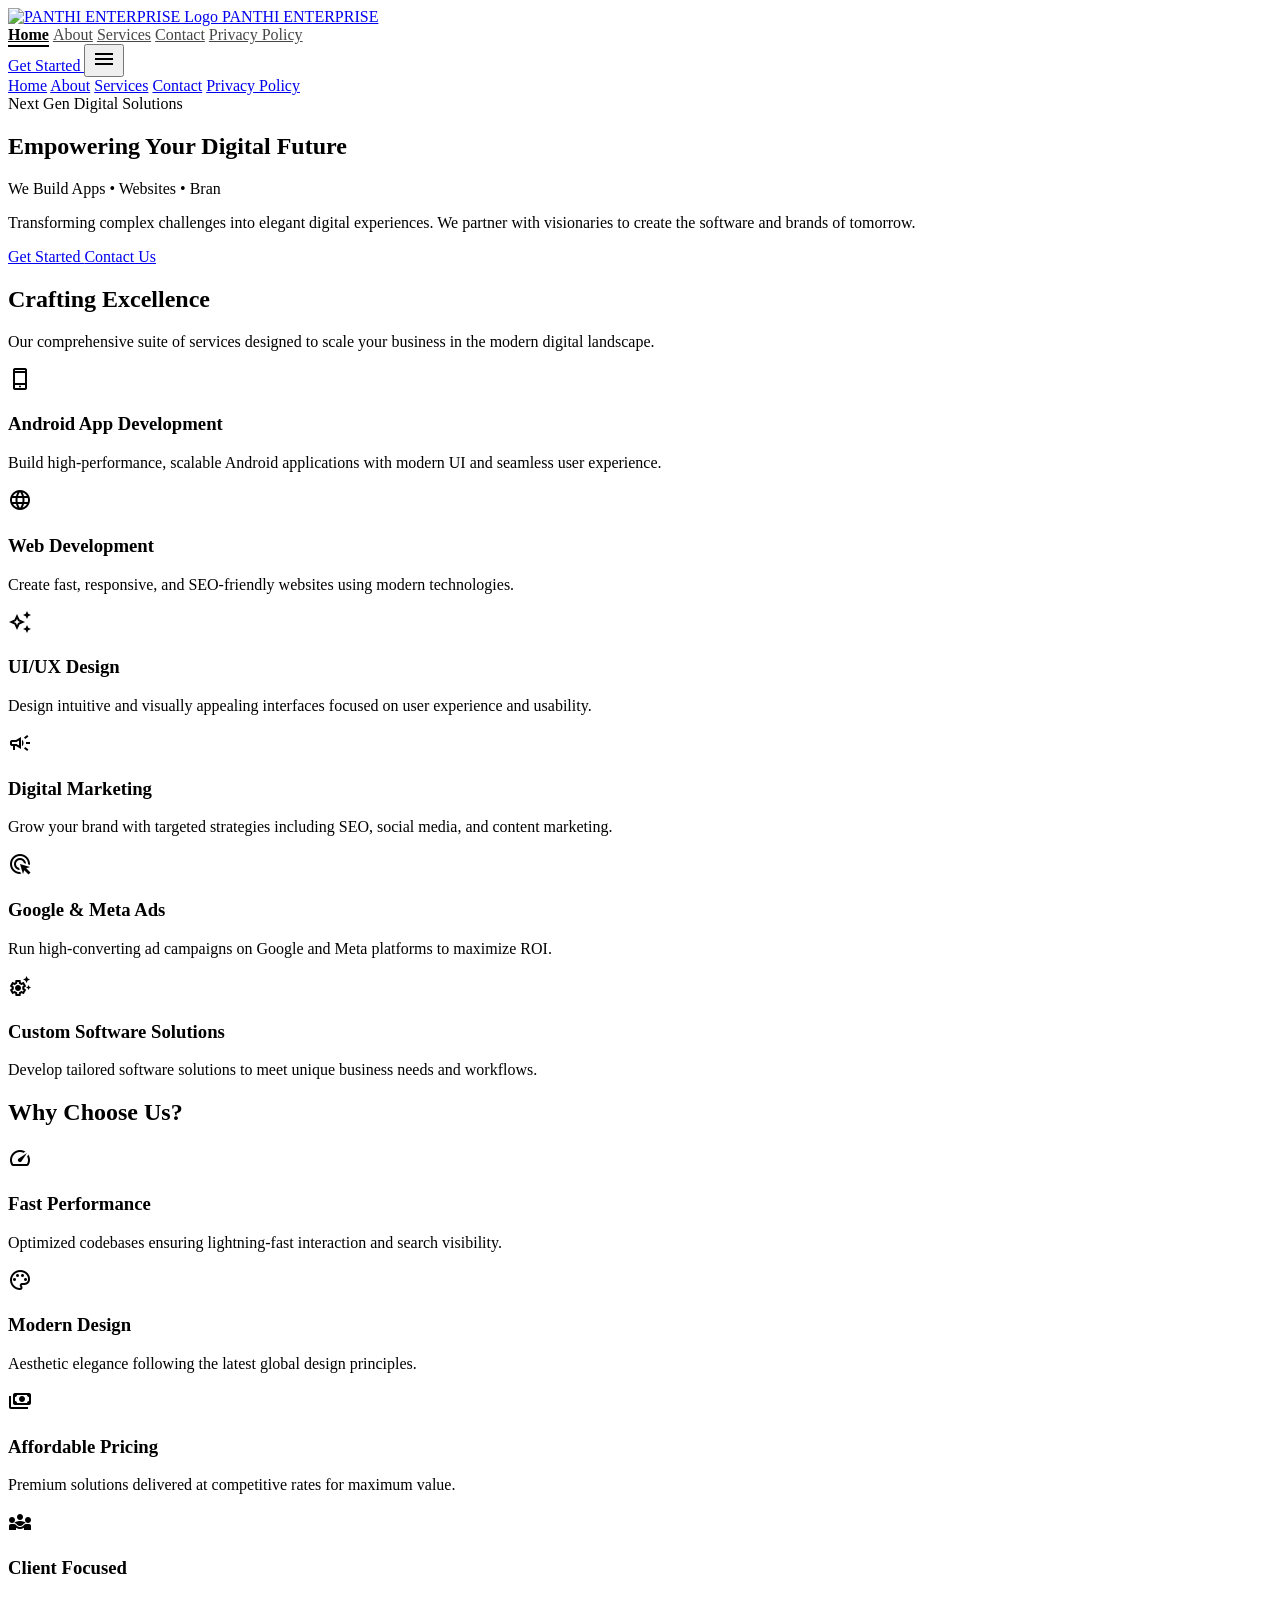
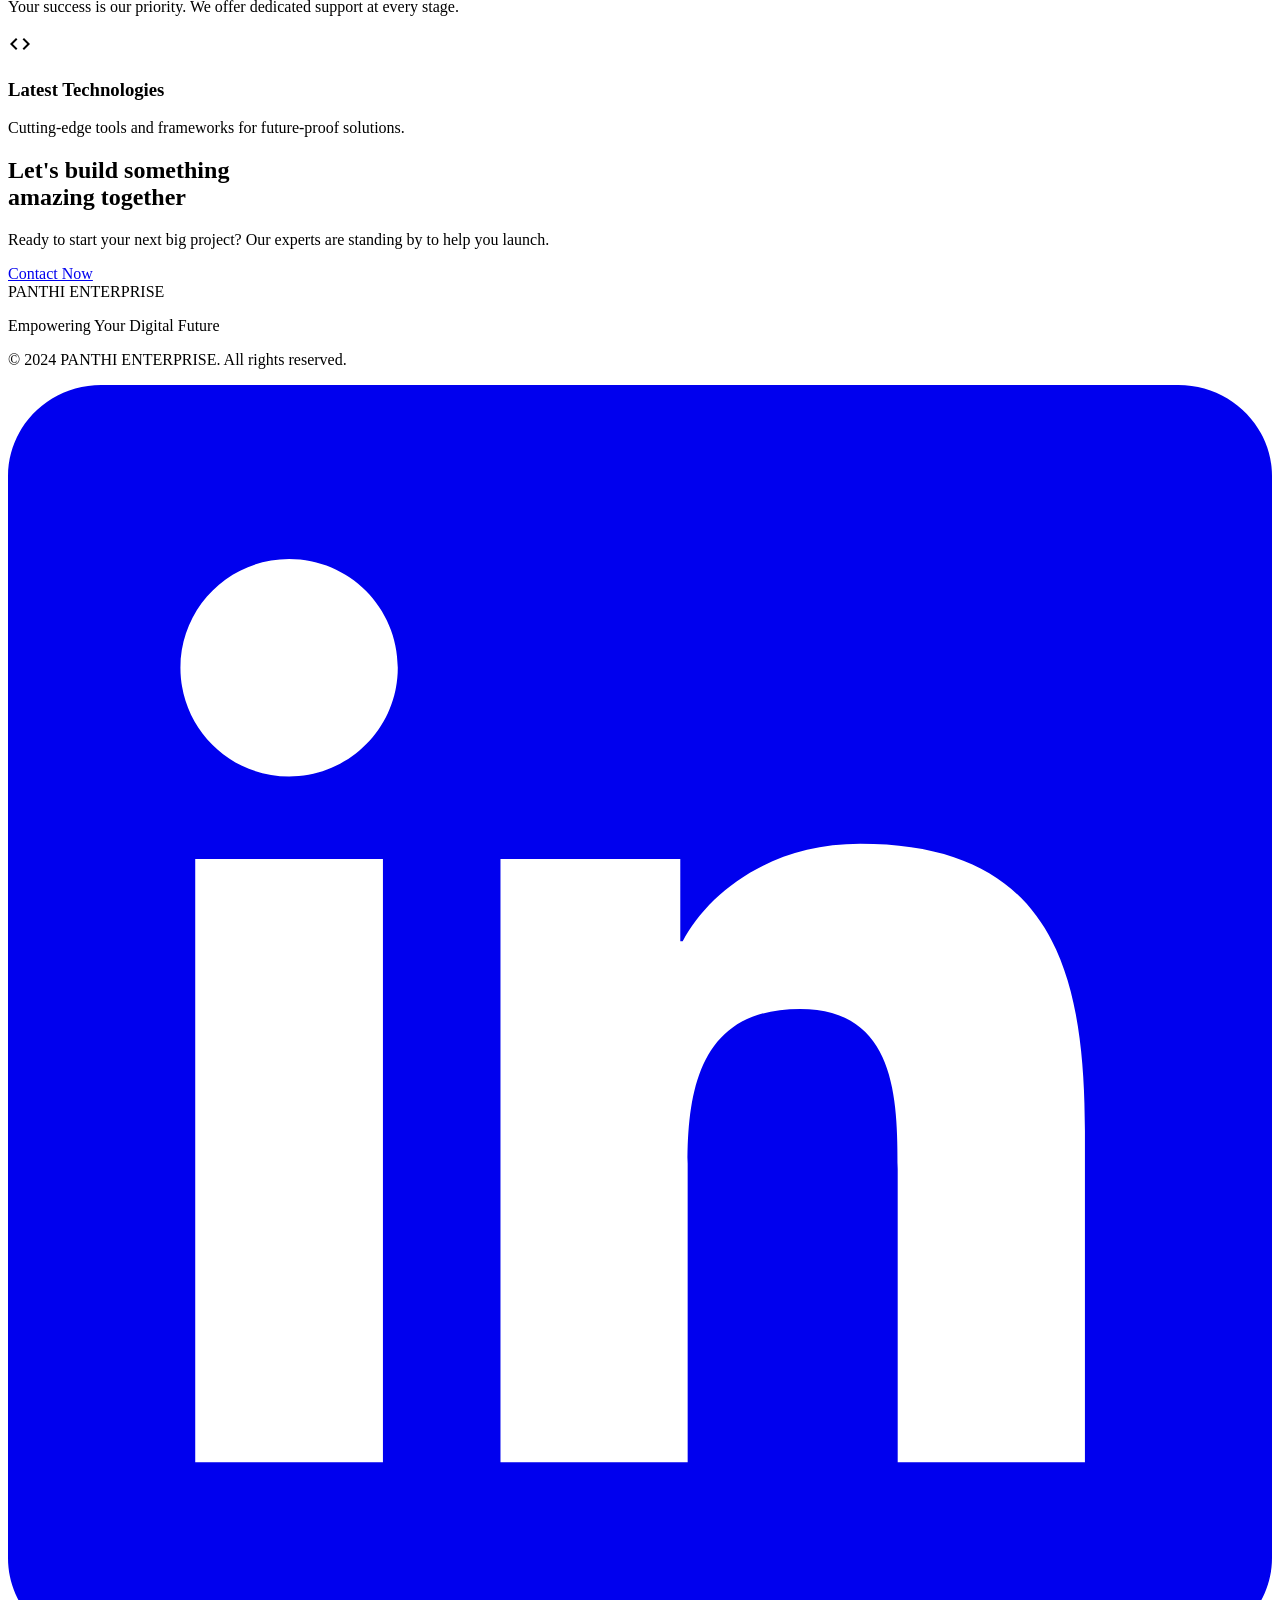
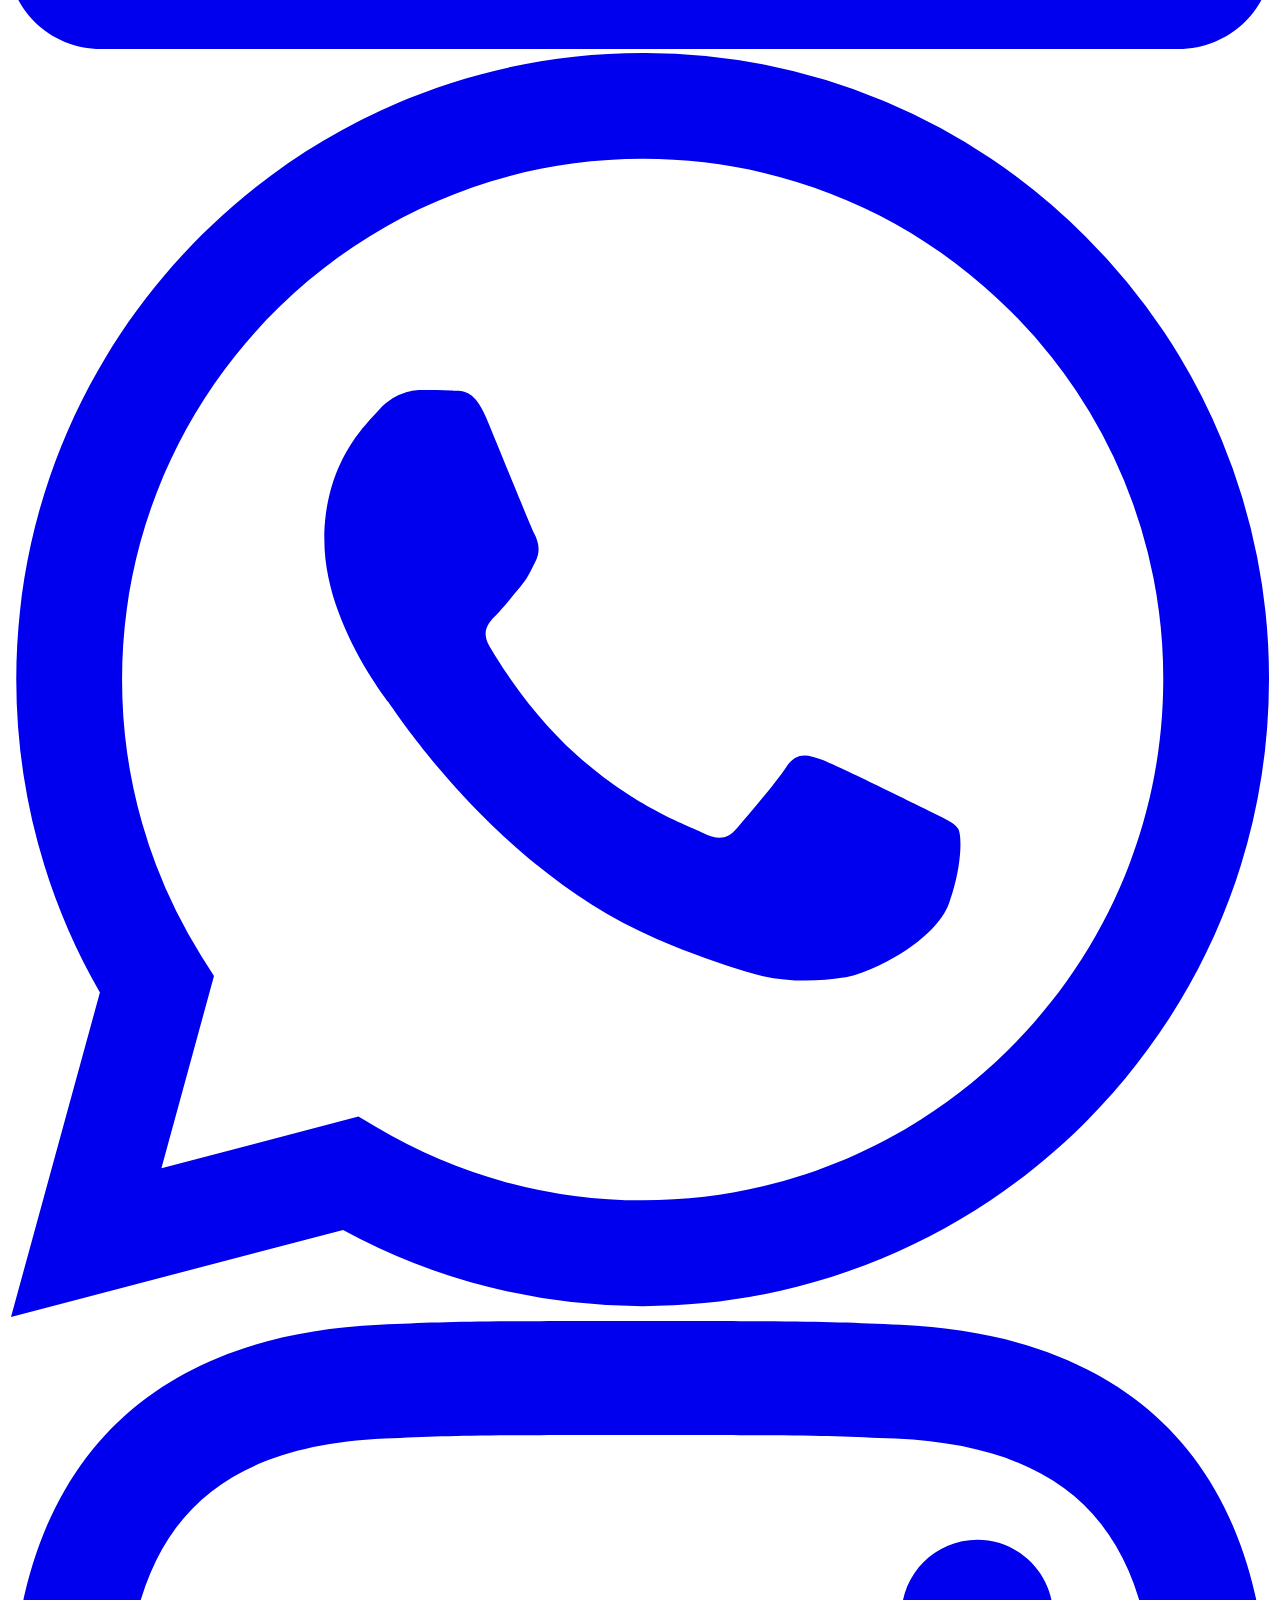
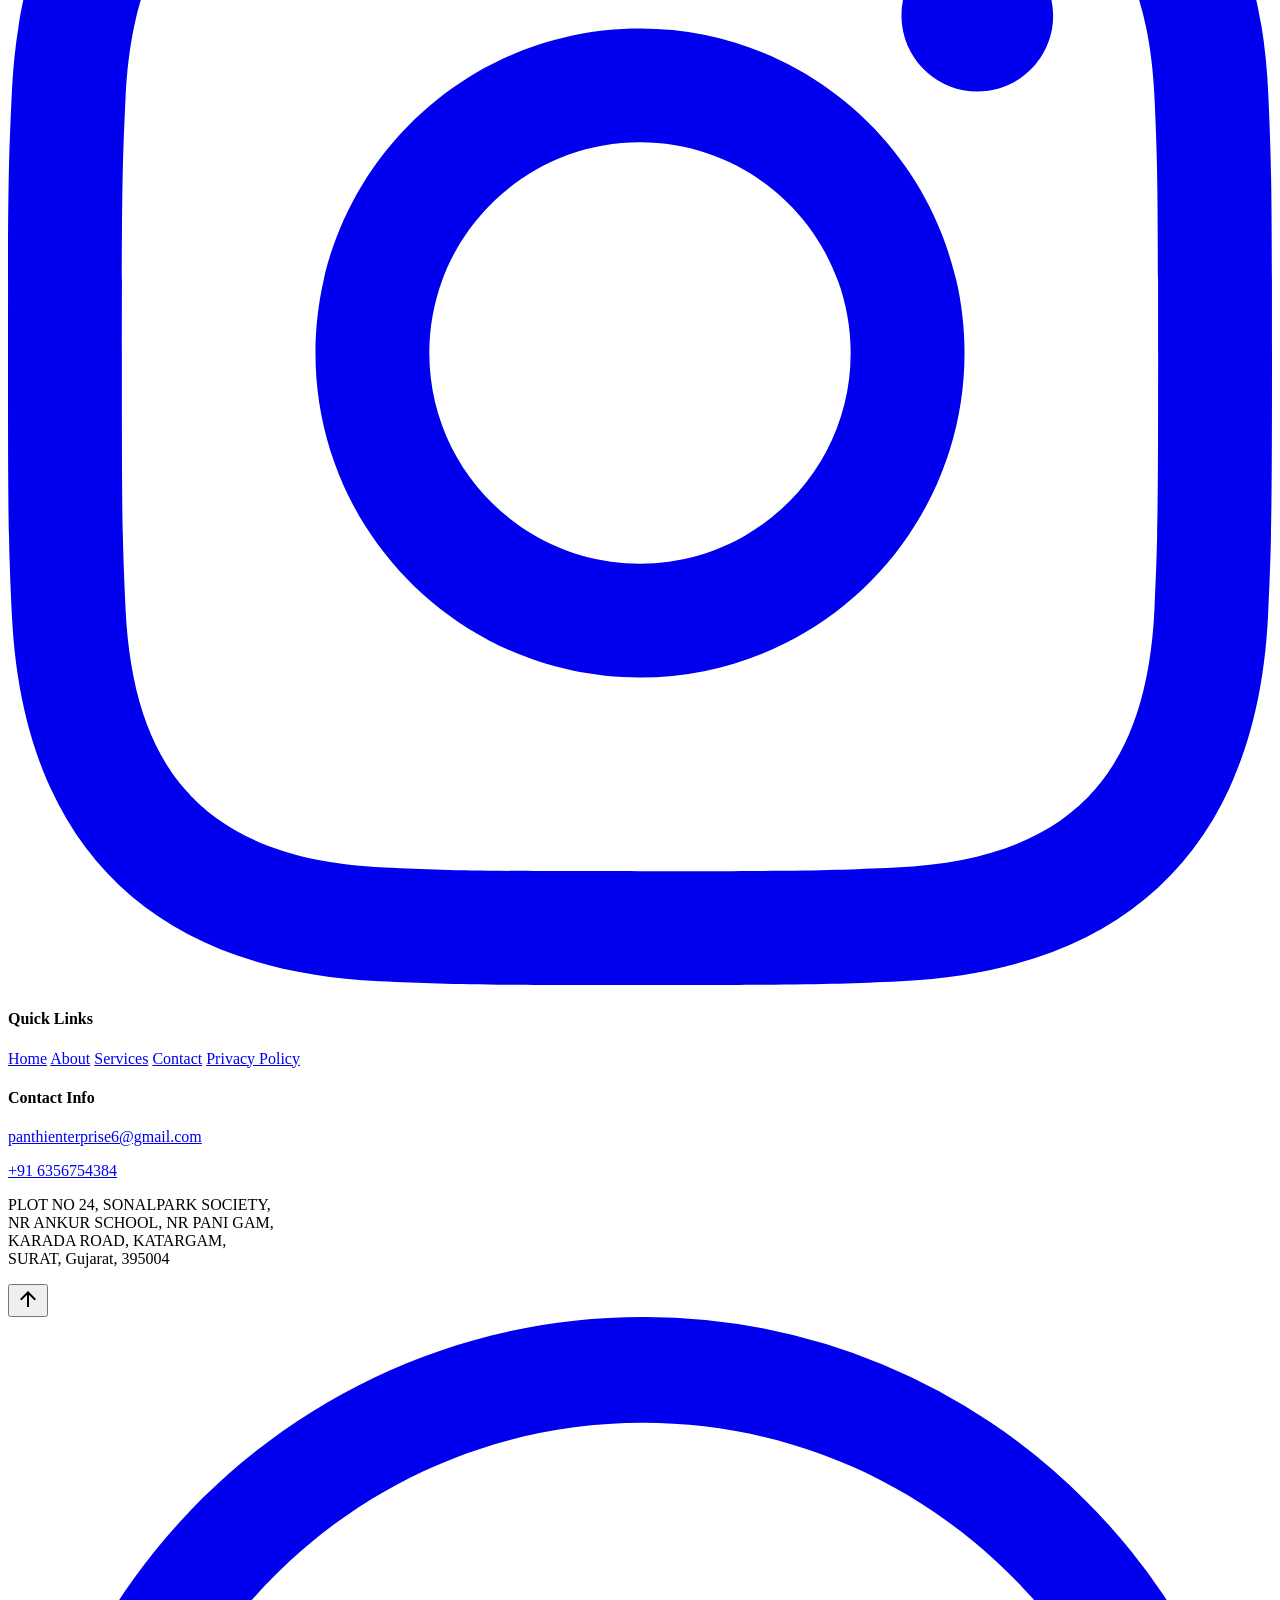
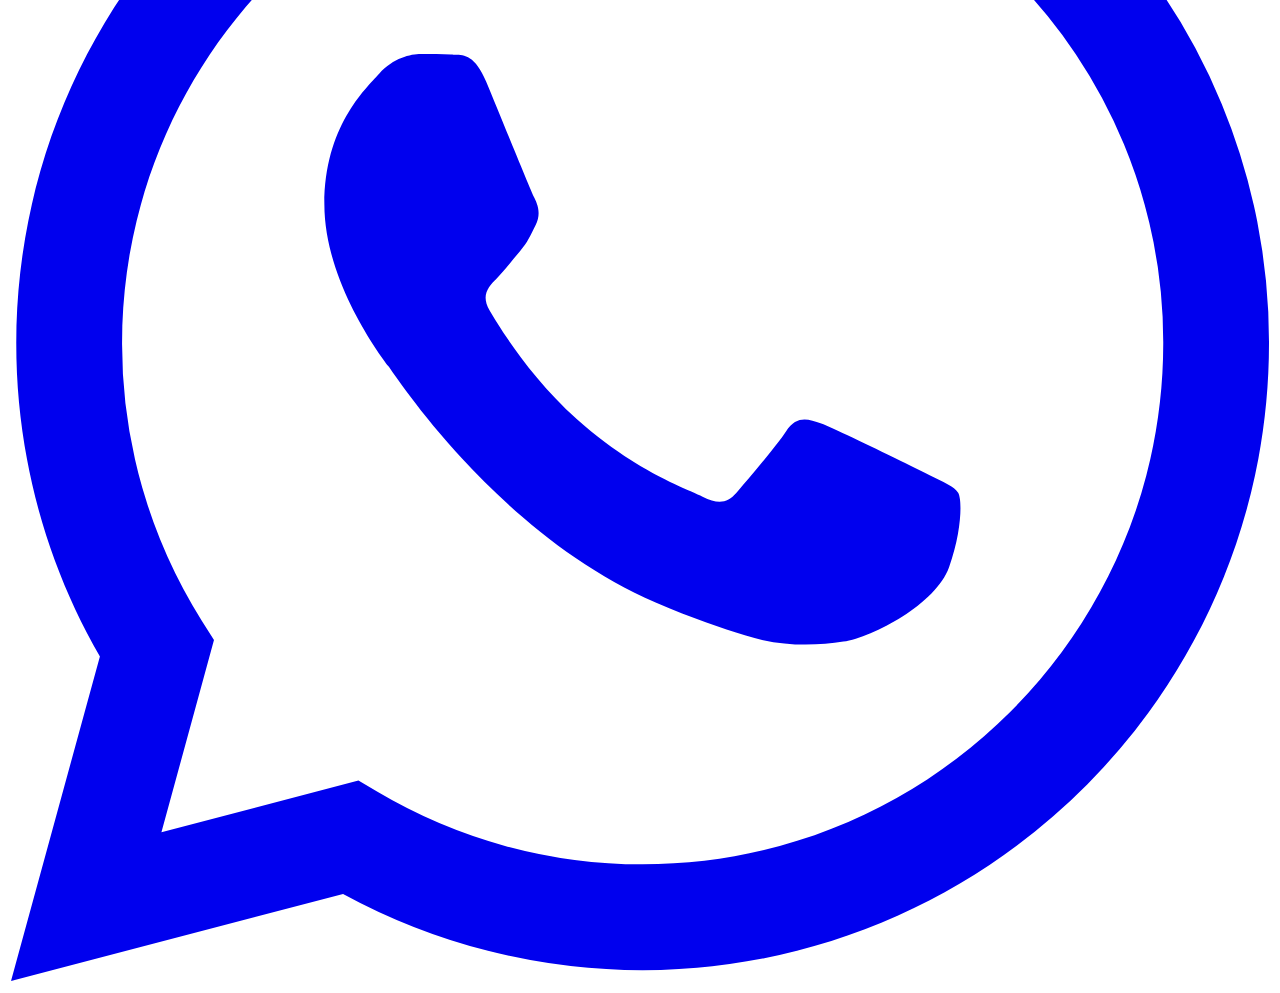
==== index.html @ 671bdfed "Add files via upload" ====
<!DOCTYPE html>
<html lang="en" class="light">
<head>
    <meta charset="UTF-8">
    <meta name="viewport" content="width=device-width, initial-scale=1.0">
    <meta name="description" content="PANTHI ENTERPRISE - Empowering Your Digital Future with Android Apps, Web Development, UI/UX Design, and Digital Marketing">
    <meta name="keywords" content="Android App Development, Web Development, UI/UX Design, Digital Marketing, Google Ads, Meta Ads, Custom Software">
    <title>PANTHI ENTERPRISE | Empowering Your Digital Future</title>
    
    <!-- Google Fonts -->
    <link href="https://fonts.googleapis.com/css2?family=Inter:wght@100..900&display=swap" rel="stylesheet">
    
    <!-- Material Symbols -->
    <link href="https://fonts.googleapis.com/css2?family=Material+Symbols+Outlined:wght,FILL@100..700,0..1&display=swap" rel="stylesheet">
    
    <!-- Tailwind CSS -->
    <script src="https://cdn.tailwindcss.com?plugins=forms,container-queries"></script>
    
    <!-- Tailwind Config -->
    <script>
        tailwind.config = {
            darkMode: "class",
            theme: {
                extend: {
                    colors: {
                        "primary": "#000000",
                        "primary-container": "#3b3b3b",
                        "on-primary": "#e2e2e2",
                        "on-primary-container": "#ffffff",
                        "surface": "#f9f9fb",
                        "surface-container-low": "#f3f3f5",
                        "surface-container-lowest": "#ffffff",
                        "surface-container-high": "#e8e8ea",
                        "on-surface": "#1a1c1d",
                        "on-surface-variant": "#474747",
                        "outline-variant": "#c6c6c6",
                        "secondary": "#5f5e5e"
                    },
                    fontFamily: {
                        "body": ["Inter", "sans-serif"]
                    },
                    borderRadius: {
                        "xl": "1.5rem"
                    }
                }
            }
        }
    </script>
    
    <!-- Custom Styles -->
    <link rel="stylesheet" href="css/style.css">
</head>
<body class="bg-surface text-on-surface selection:bg-primary selection:text-white">
    
    <!-- Navigation -->
    <nav id="navbar" class="fixed top-0 w-full z-50 bg-white/70 backdrop-blur-[25px] shadow-[0_20px_40px_0_rgba(26,28,29,0.04)] transition-all duration-300">
        <div class="flex justify-between items-center px-8 py-4 max-w-7xl mx-auto">
            <a href="index.html" class="flex items-center gap-3">
                <img src="img/logo.png" alt="PANTHI ENTERPRISE Logo" class="h-14 w-14 object-contain">
                <span class="text-xl font-black tracking-tighter text-black">PANTHI ENTERPRISE</span>
            </a>
            
            <div class="hidden md:flex items-center gap-8">
                <a href="index.html" class="nav-link active">Home</a>
                <a href="about.html" class="nav-link">About</a>
                <a href="services.html" class="nav-link">Services</a>
                <a href="contact.html" class="nav-link">Contact</a>
                <a href="privacy.html" class="nav-link">Privacy Policy</a>
            </div>
            
            <a href="contact.html" class="bg-primary text-on-primary px-6 py-2.5 rounded-full font-medium text-sm hover:scale-105 transition-transform duration-200 active:scale-95">
                Get Started
            </a>
            
            <!-- Mobile Menu Button -->
            <button id="mobile-menu-btn" class="md:hidden">
                <span class="material-symbols-outlined">menu</span>
            </button>
        </div>
        
        <!-- Mobile Menu -->
        <div id="mobile-menu" class="hidden md:hidden bg-white/95 backdrop-blur-xl px-8 py-6">
            <a href="index.html" class="block py-3 text-black font-medium">Home</a>
            <a href="about.html" class="block py-3 text-gray-600 hover:text-black">About</a>
            <a href="services.html" class="block py-3 text-gray-600 hover:text-black">Services</a>
            <a href="contact.html" class="block py-3 text-gray-600 hover:text-black">Contact</a>
            <a href="privacy.html" class="block py-3 text-gray-600 hover:text-black">Privacy Policy</a>
        </div>
    </nav>

    <main>
        <!-- Hero Section -->
        <section class="pt-32 pb-20 px-8 max-w-7xl mx-auto min-h-screen flex flex-col justify-center items-center text-center">
            <div class="mb-6 inline-flex items-center gap-2 px-4 py-1.5 rounded-full bg-surface-container-low text-xs font-medium tracking-widest uppercase text-on-surface-variant">
                <span class="w-1.5 h-1.5 rounded-full bg-primary animate-pulse"></span>
                Next Gen Digital Solutions
            </div>
            
            <h1 class="text-5xl md:text-7xl font-bold tracking-tighter leading-[1.1] mb-8 max-w-4xl text-black">
                Empowering Your Digital Future
            </h1>
            
            <p id="typing-text" class="text-xl md:text-2xl text-on-surface-variant mb-4 font-medium h-8 overflow-hidden">
                We Build Apps • Websites • Brands • Growth
            </p>
            
            <p class="text-lg text-on-surface-variant/70 max-w-2xl mb-12 leading-relaxed">
                Transforming complex challenges into elegant digital experiences. We partner with visionaries to create the software and brands of tomorrow.
            </p>
            
            <div class="flex flex-col sm:flex-row gap-4">
                <a href="contact.html" class="bg-primary text-on-primary px-10 py-4 rounded-xl font-semibold text-lg hover:scale-105 transition-all shadow-xl shadow-black/5">
                    Get Started
                </a>
                <a href="contact.html" class="bg-surface-container-lowest text-primary px-10 py-4 rounded-xl font-semibold text-lg hover:bg-surface-container-low transition-all border border-outline-variant/20">
                    Contact Us
                </a>
            </div>
        </section>

        <!-- Services Preview Section -->
        <section class="py-24 px-8 bg-surface-container-low">
            <div class="max-w-7xl mx-auto">
                <div class="mb-16 fade-in">
                    <h2 class="text-4xl font-bold tracking-tight text-black mb-4">Crafting Excellence</h2>
                    <p class="text-on-surface-variant max-w-xl text-lg">Our comprehensive suite of services designed to scale your business in the modern digital landscape.</p>
                </div>
                
                <div class="grid grid-cols-1 md:grid-cols-2 lg:grid-cols-3 gap-6">
                    <!-- Service Card 1 -->
                    <div class="service-card bg-surface-container-lowest p-10 rounded-xl hover:shadow-xl transition-all duration-500 group">
                        <div class="w-12 h-12 rounded-lg bg-surface-container-low flex items-center justify-center mb-6 group-hover:bg-primary group-hover:text-white transition-colors">
                            <span class="material-symbols-outlined">phone_iphone</span>
                        </div>
                        <h3 class="text-2xl font-bold mb-3">Android App Development</h3>
                        <p class="text-on-surface-variant leading-relaxed">Build high-performance, scalable Android applications with modern UI and seamless user experience.</p>
                    </div>
                    
                    <!-- Service Card 2 -->
                    <div class="service-card bg-surface-container-lowest p-10 rounded-xl hover:shadow-xl transition-all duration-500 group">
                        <div class="w-12 h-12 rounded-lg bg-surface-container-low flex items-center justify-center mb-6 group-hover:bg-primary group-hover:text-white transition-colors">
                            <span class="material-symbols-outlined">language</span>
                        </div>
                        <h3 class="text-2xl font-bold mb-3">Web Development</h3>
                        <p class="text-on-surface-variant leading-relaxed">Create fast, responsive, and SEO-friendly websites using modern technologies.</p>
                    </div>
                    
                    <!-- Service Card 3 -->
                    <div class="service-card bg-surface-container-lowest p-10 rounded-xl hover:shadow-xl transition-all duration-500 group">
                        <div class="w-12 h-12 rounded-lg bg-surface-container-low flex items-center justify-center mb-6 group-hover:bg-primary group-hover:text-white transition-colors">
                            <span class="material-symbols-outlined">auto_awesome</span>
                        </div>
                        <h3 class="text-2xl font-bold mb-3">UI/UX Design</h3>
                        <p class="text-on-surface-variant leading-relaxed">Design intuitive and visually appealing interfaces focused on user experience and usability.</p>
                    </div>
                    
                    <!-- Service Card 4 -->
                    <div class="service-card bg-surface-container-lowest p-10 rounded-xl hover:shadow-xl transition-all duration-500 group">
                        <div class="w-12 h-12 rounded-lg bg-surface-container-low flex items-center justify-center mb-6 group-hover:bg-primary group-hover:text-white transition-colors">
                            <span class="material-symbols-outlined">campaign</span>
                        </div>
                        <h3 class="text-2xl font-bold mb-3">Digital Marketing</h3>
                        <p class="text-on-surface-variant leading-relaxed">Grow your brand with targeted strategies including SEO, social media, and content marketing.</p>
                    </div>
                    
                    <!-- Service Card 5 -->
                    <div class="service-card bg-surface-container-lowest p-10 rounded-xl hover:shadow-xl transition-all duration-500 group">
                        <div class="w-12 h-12 rounded-lg bg-surface-container-low flex items-center justify-center mb-6 group-hover:bg-primary group-hover:text-white transition-colors">
                            <span class="material-symbols-outlined">ads_click</span>
                        </div>
                        <h3 class="text-2xl font-bold mb-3">Google & Meta Ads</h3>
                        <p class="text-on-surface-variant leading-relaxed">Run high-converting ad campaigns on Google and Meta platforms to maximize ROI.</p>
                    </div>
                    
                    <!-- Service Card 6 -->
                    <div class="service-card bg-surface-container-lowest p-10 rounded-xl hover:shadow-xl transition-all duration-500 group">
                        <div class="w-12 h-12 rounded-lg bg-surface-container-low flex items-center justify-center mb-6 group-hover:bg-primary group-hover:text-white transition-colors">
                            <span class="material-symbols-outlined">settings_suggest</span>
                        </div>
                        <h3 class="text-2xl font-bold mb-3">Custom Software Solutions</h3>
                        <p class="text-on-surface-variant leading-relaxed">Develop tailored software solutions to meet unique business needs and workflows.</p>
                    </div>
                </div>
            </div>
        </section>

        <!-- Why Choose Us Section -->
        <section class="py-24 px-8 bg-surface">
            <div class="max-w-7xl mx-auto">
                <h2 class="text-4xl font-bold tracking-tight text-black mb-16 text-center">Why Choose Us?</h2>
                
                <div class="grid grid-cols-1 md:grid-cols-2 lg:grid-cols-3 gap-8">
                    <div class="feature-card flex gap-6">
                        <div class="flex-shrink-0 w-12 h-12 bg-surface-container-high rounded-full flex items-center justify-center">
                            <span class="material-symbols-outlined">speed</span>
                        </div>
                        <div>
                            <h3 class="text-xl font-bold mb-2">Fast Performance</h3>
                            <p class="text-on-surface-variant">Optimized codebases ensuring lightning-fast interaction and search visibility.</p>
                        </div>
                    </div>
                    
                    <div class="feature-card flex gap-6">
                        <div class="flex-shrink-0 w-12 h-12 bg-surface-container-high rounded-full flex items-center justify-center">
                            <span class="material-symbols-outlined">palette</span>
                        </div>
                        <div>
                            <h3 class="text-xl font-bold mb-2">Modern Design</h3>
                            <p class="text-on-surface-variant">Aesthetic elegance following the latest global design principles.</p>
                        </div>
                    </div>
                    
                    <div class="feature-card flex gap-6">
                        <div class="flex-shrink-0 w-12 h-12 bg-surface-container-high rounded-full flex items-center justify-center">
                            <span class="material-symbols-outlined">payments</span>
                        </div>
                        <div>
                            <h3 class="text-xl font-bold mb-2">Affordable Pricing</h3>
                            <p class="text-on-surface-variant">Premium solutions delivered at competitive rates for maximum value.</p>
                        </div>
                    </div>
                    
                    <div class="feature-card flex gap-6">
                        <div class="flex-shrink-0 w-12 h-12 bg-surface-container-high rounded-full flex items-center justify-center">
                            <span class="material-symbols-outlined">diversity_3</span>
                        </div>
                        <div>
                            <h3 class="text-xl font-bold mb-2">Client Focused</h3>
                            <p class="text-on-surface-variant">Your success is our priority. We offer dedicated support at every stage.</p>
                        </div>
                    </div>
                    
                    <div class="feature-card flex gap-6">
                        <div class="flex-shrink-0 w-12 h-12 bg-surface-container-high rounded-full flex items-center justify-center">
                            <span class="material-symbols-outlined">code</span>
                        </div>
                        <div>
                            <h3 class="text-xl font-bold mb-2">Latest Technologies</h3>
                            <p class="text-on-surface-variant">Cutting-edge tools and frameworks for future-proof solutions.</p>
                        </div>
                    </div>
                </div>
            </div>
        </section>

        <!-- CTA Section -->
        <section class="py-24 px-8">
            <div class="max-w-7xl mx-auto rounded-[3rem] bg-primary p-12 md:p-24 text-center text-white relative overflow-hidden group">
                <div class="absolute top-0 right-0 w-96 h-96 bg-white/10 rounded-full -translate-y-1/2 translate-x-1/2 blur-[100px] group-hover:scale-110 transition-transform duration-700"></div>
                <div class="relative z-10">
                    <h2 class="text-4xl md:text-6xl font-bold tracking-tighter mb-8">Let's build something<br/>amazing together</h2>
                    <p class="text-white/70 text-lg mb-12 max-w-xl mx-auto">Ready to start your next big project? Our experts are standing by to help you launch.</p>
                    <a href="contact.html" class="inline-block bg-white text-black px-12 py-5 rounded-xl font-bold text-xl hover:scale-105 transition-all shadow-2xl">
                        Contact Now
                    </a>
                </div>
            </div>
        </section>
    </main>

    <!-- Footer -->
    <footer class="w-full py-16 px-8 bg-surface-container-low">
        <div class="grid grid-cols-1 md:grid-cols-3 gap-12 max-w-7xl mx-auto">
            <div>
                <span class="text-lg font-bold text-black mb-4 block">PANTHI ENTERPRISE</span>
                <p class="text-gray-600 leading-relaxed mb-6 text-sm">
                    Empowering Your Digital Future
                </p>
                <p class="text-gray-500 text-xs mb-4">© 2024 PANTHI ENTERPRISE. All rights reserved.</p>
                
                <!-- Social Media Icons -->
                <div class="flex gap-3">
                    <a href="https://www.linkedin.com/company/panthienterprise" target="_blank" rel="noopener noreferrer" class="w-10 h-10 rounded-full bg-surface-container-high flex items-center justify-center hover:bg-primary hover:text-white transition-all">
                        <svg class="w-5 h-5" fill="currentColor" viewBox="0 0 24 24">
                            <path d="M20.447 20.452h-3.554v-5.569c0-1.328-.027-3.037-1.852-3.037-1.853 0-2.136 1.445-2.136 2.939v5.667H9.351V9h3.414v1.561h.046c.477-.9 1.637-1.85 3.37-1.85 3.601 0 4.267 2.37 4.267 5.455v6.286zM5.337 7.433c-1.144 0-2.063-.926-2.063-2.065 0-1.138.92-2.063 2.063-2.063 1.14 0 2.064.925 2.064 2.063 0 1.139-.925 2.065-2.064 2.065zm1.782 13.019H3.555V9h3.564v11.452zM22.225 0H1.771C.792 0 0 .774 0 1.729v20.542C0 23.227.792 24 1.771 24h20.451C23.2 24 24 23.227 24 22.271V1.729C24 .774 23.2 0 22.222 0h.003z"/>
                        </svg>
                    </a>
                    <a href="https://wa.me/916356754384" target="_blank" rel="noopener noreferrer" class="w-10 h-10 rounded-full bg-surface-container-high flex items-center justify-center hover:bg-green-500 hover:text-white transition-all">
                        <svg class="w-5 h-5" fill="currentColor" viewBox="0 0 24 24">
                            <path d="M17.472 14.382c-.297-.149-1.758-.867-2.03-.967-.273-.099-.471-.148-.67.15-.197.297-.767.966-.94 1.164-.173.199-.347.223-.644.075-.297-.15-1.255-.463-2.39-1.475-.883-.788-1.48-1.761-1.653-2.059-.173-.297-.018-.458.13-.606.134-.133.298-.347.446-.52.149-.174.198-.298.298-.497.099-.198.05-.371-.025-.52-.075-.149-.669-1.612-.916-2.207-.242-.579-.487-.5-.669-.51-.173-.008-.371-.01-.57-.01-.198 0-.52.074-.792.372-.272.297-1.04 1.016-1.04 2.479 0 1.462 1.065 2.875 1.213 3.074.149.198 2.096 3.2 5.077 4.487.709.306 1.262.489 1.694.625.712.227 1.36.195 1.871.118.571-.085 1.758-.719 2.006-1.413.248-.694.248-1.289.173-1.413-.074-.124-.272-.198-.57-.347m-5.421 7.403h-.004a9.87 9.87 0 01-5.031-1.378l-.361-.214-3.741.982.998-3.648-.235-.374a9.86 9.86 0 01-1.51-5.26c.001-5.45 4.436-9.884 9.888-9.884 2.64 0 5.122 1.03 6.988 2.898a9.825 9.825 0 012.893 6.994c-.003 5.45-4.437 9.884-9.885 9.884m8.413-18.297A11.815 11.815 0 0012.05 0C5.495 0 .16 5.335.157 11.892c0 2.096.547 4.142 1.588 5.945L.057 24l6.305-1.654a11.882 11.882 0 005.683 1.448h.005c6.554 0 11.89-5.335 11.893-11.893a11.821 11.821 0 00-3.48-8.413Z"/>
                        </svg>
                    </a>
                    <a href="https://www.instagram.com/panthi.enterprise" target="_blank" rel="noopener noreferrer" class="w-10 h-10 rounded-full bg-surface-container-high flex items-center justify-center hover:bg-pink-500 hover:text-white transition-all">
                        <svg class="w-5 h-5" fill="currentColor" viewBox="0 0 24 24">
                            <path d="M12 2.163c3.204 0 3.584.012 4.85.07 3.252.148 4.771 1.691 4.919 4.919.058 1.265.069 1.645.069 4.849 0 3.205-.012 3.584-.069 4.849-.149 3.225-1.664 4.771-4.919 4.919-1.266.058-1.644.07-4.85.07-3.204 0-3.584-.012-4.849-.07-3.26-.149-4.771-1.699-4.919-4.92-.058-1.265-.07-1.644-.07-4.849 0-3.204.013-3.583.07-4.849.149-3.227 1.664-4.771 4.919-4.919 1.266-.057 1.645-.069 4.849-.069zm0-2.163c-3.259 0-3.667.014-4.947.072-4.358.2-6.78 2.618-6.98 6.98-.059 1.281-.073 1.689-.073 4.948 0 3.259.014 3.668.072 4.948.2 4.358 2.618 6.78 6.98 6.98 1.281.058 1.689.072 4.948.072 3.259 0 3.668-.014 4.948-.072 4.354-.2 6.782-2.618 6.979-6.98.059-1.28.073-1.689.073-4.948 0-3.259-.014-3.667-.072-4.947-.196-4.354-2.617-6.78-6.979-6.98-1.281-.059-1.69-.073-4.949-.073zm0 5.838c-3.403 0-6.162 2.759-6.162 6.162s2.759 6.163 6.162 6.163 6.162-2.759 6.162-6.163c0-3.403-2.759-6.162-6.162-6.162zm0 10.162c-2.209 0-4-1.79-4-4 0-2.209 1.791-4 4-4s4 1.791 4 4c0 2.21-1.791 4-4 4zm6.406-11.845c-.796 0-1.441.645-1.441 1.44s.645 1.44 1.441 1.44c.795 0 1.439-.645 1.439-1.44s-.644-1.44-1.439-1.44z"/>
                        </svg>
                    </a>
                </div>
            </div>
            
            <div>
                <h4 class="font-bold text-black mb-6">Quick Links</h4>
                <div class="grid grid-cols-2 gap-3 text-sm">
                    <a href="index.html" class="text-gray-600 hover:text-black hover:underline decoration-1 underline-offset-4 transition-all">Home</a>
                    <a href="about.html" class="text-gray-600 hover:text-black hover:underline decoration-1 underline-offset-4 transition-all">About</a>
                    <a href="services.html" class="text-gray-600 hover:text-black hover:underline decoration-1 underline-offset-4 transition-all">Services</a>
                    <a href="contact.html" class="text-gray-600 hover:text-black hover:underline decoration-1 underline-offset-4 transition-all">Contact</a>
                    <a href="privacy.html" class="font-bold text-black hover:underline decoration-1 underline-offset-4 transition-all">Privacy Policy</a>
                </div>
            </div>
            
            <div>
                <h4 class="font-bold text-black mb-6">Contact Info</h4>
                <div class="space-y-3 text-sm text-gray-600">
                    <p><a href="mailto:panthienterprise6@gmail.com" class="hover:text-black transition-colors">panthienterprise6@gmail.com</a></p>
                    <p><a href="tel:+916356754384" class="hover:text-black transition-colors">+91 6356754384</a></p>
                    <p class="text-xs">PLOT NO 24, SONALPARK SOCIETY,<br/>NR ANKUR SCHOOL, NR PANI GAM,<br/>KARADA ROAD, KATARGAM,<br/>SURAT, Gujarat, 395004</p>
                </div>
            </div>
        </div>
    </footer>

    <!-- Scroll to Top Button -->
    <button id="scroll-top" class="fixed bottom-8 right-8 bg-primary text-white w-12 h-12 rounded-full shadow-xl opacity-0 pointer-events-none transition-all duration-300 hover:scale-110 z-40">
        <span class="material-symbols-outlined">arrow_upward</span>
    </button>

    <!-- WhatsApp Floating Button -->
    <a href="https://wa.me/916356754384" target="_blank" class="fixed bottom-8 left-8 bg-green-500 text-white w-14 h-14 rounded-full shadow-xl flex items-center justify-center hover:scale-110 transition-all z-40">
        <svg class="w-8 h-8" fill="currentColor" viewBox="0 0 24 24">
            <path d="M17.472 14.382c-.297-.149-1.758-.867-2.03-.967-.273-.099-.471-.148-.67.15-.197.297-.767.966-.94 1.164-.173.199-.347.223-.644.075-.297-.15-1.255-.463-2.39-1.475-.883-.788-1.48-1.761-1.653-2.059-.173-.297-.018-.458.13-.606.134-.133.298-.347.446-.52.149-.174.198-.298.298-.497.099-.198.05-.371-.025-.52-.075-.149-.669-1.612-.916-2.207-.242-.579-.487-.5-.669-.51-.173-.008-.371-.01-.57-.01-.198 0-.52.074-.792.372-.272.297-1.04 1.016-1.04 2.479 0 1.462 1.065 2.875 1.213 3.074.149.198 2.096 3.2 5.077 4.487.709.306 1.262.489 1.694.625.712.227 1.36.195 1.871.118.571-.085 1.758-.719 2.006-1.413.248-.694.248-1.289.173-1.413-.074-.124-.272-.198-.57-.347m-5.421 7.403h-.004a9.87 9.87 0 01-5.031-1.378l-.361-.214-3.741.982.998-3.648-.235-.374a9.86 9.86 0 01-1.51-5.26c.001-5.45 4.436-9.884 9.888-9.884 2.64 0 5.122 1.03 6.988 2.898a9.825 9.825 0 012.893 6.994c-.003 5.45-4.437 9.884-9.885 9.884m8.413-18.297A11.815 11.815 0 0012.05 0C5.495 0 .16 5.335.157 11.892c0 2.096.547 4.142 1.588 5.945L.057 24l6.305-1.654a11.882 11.882 0 005.683 1.448h.005c6.554 0 11.89-5.335 11.893-11.893a11.821 11.821 0 00-3.48-8.413Z"/>
        </svg>
    </a>

    <!-- JavaScript -->
    <script src="js/script.js"></script>
</body>
</html>
---- css/style.css ----
/* Custom Animations & Utilities */

@keyframes fadeIn {
    from {
        opacity: 0;
        transform: translateY(20px);
    }
    to {
        opacity: 1;
        transform: translateY(0);
    }
}

.fade-in {
    animation: fadeIn 0.6s ease-out;
}

.service-card {
    animation: fadeIn 0.6s ease-out;
    animation-fill-mode: both;
}

.service-card:nth-child(1) { animation-delay: 0.1s; }
.service-card:nth-child(2) { animation-delay: 0.2s; }
.service-card:nth-child(3) { animation-delay: 0.3s; }
.service-card:nth-child(4) { animation-delay: 0.4s; }
.service-card:nth-child(5) { animation-delay: 0.5s; }
.service-card:nth-child(6) { animation-delay: 0.6s; }

.feature-card {
    animation: fadeIn 0.6s ease-out;
    animation-fill-mode: both;
}

.feature-card:nth-child(1) { animation-delay: 0.1s; }
.feature-card:nth-child(2) { animation-delay: 0.2s; }
.feature-card:nth-child(3) { animation-delay: 0.3s; }
.feature-card:nth-child(4) { animation-delay: 0.4s; }
.feature-card:nth-child(5) { animation-delay: 0.5s; }

/* Navigation Link Styles */
.nav-link {
    position: relative;
    color: #474747;
    font-weight: 500;
    transition: color 0.2s;
}

.nav-link:hover {
    color: #000000;
}

.nav-link.active {
    color: #000000;
    font-weight: 600;
}

.nav-link::after {
    content: '';
    position: absolute;
    bottom: -4px;
    left: 0;
    width: 0;
    height: 2px;
    background-color: #000000;
    transition: width 0.3s ease;
}

.nav-link.active::after {
    width: 100%;
}

.nav-link:hover::after {
    width: 100%;
}

/* Smooth Scrolling */
html {
    scroll-behavior: smooth;
}

/* Custom Scrollbar */
::-webkit-scrollbar {
    width: 10px;
}

::-webkit-scrollbar-track {
    background: #f3f3f5;
}

::-webkit-scrollbar-thumb {
    background: #c6c6c6;
    border-radius: 5px;
}

::-webkit-scrollbar-thumb:hover {
    background: #000000;
}
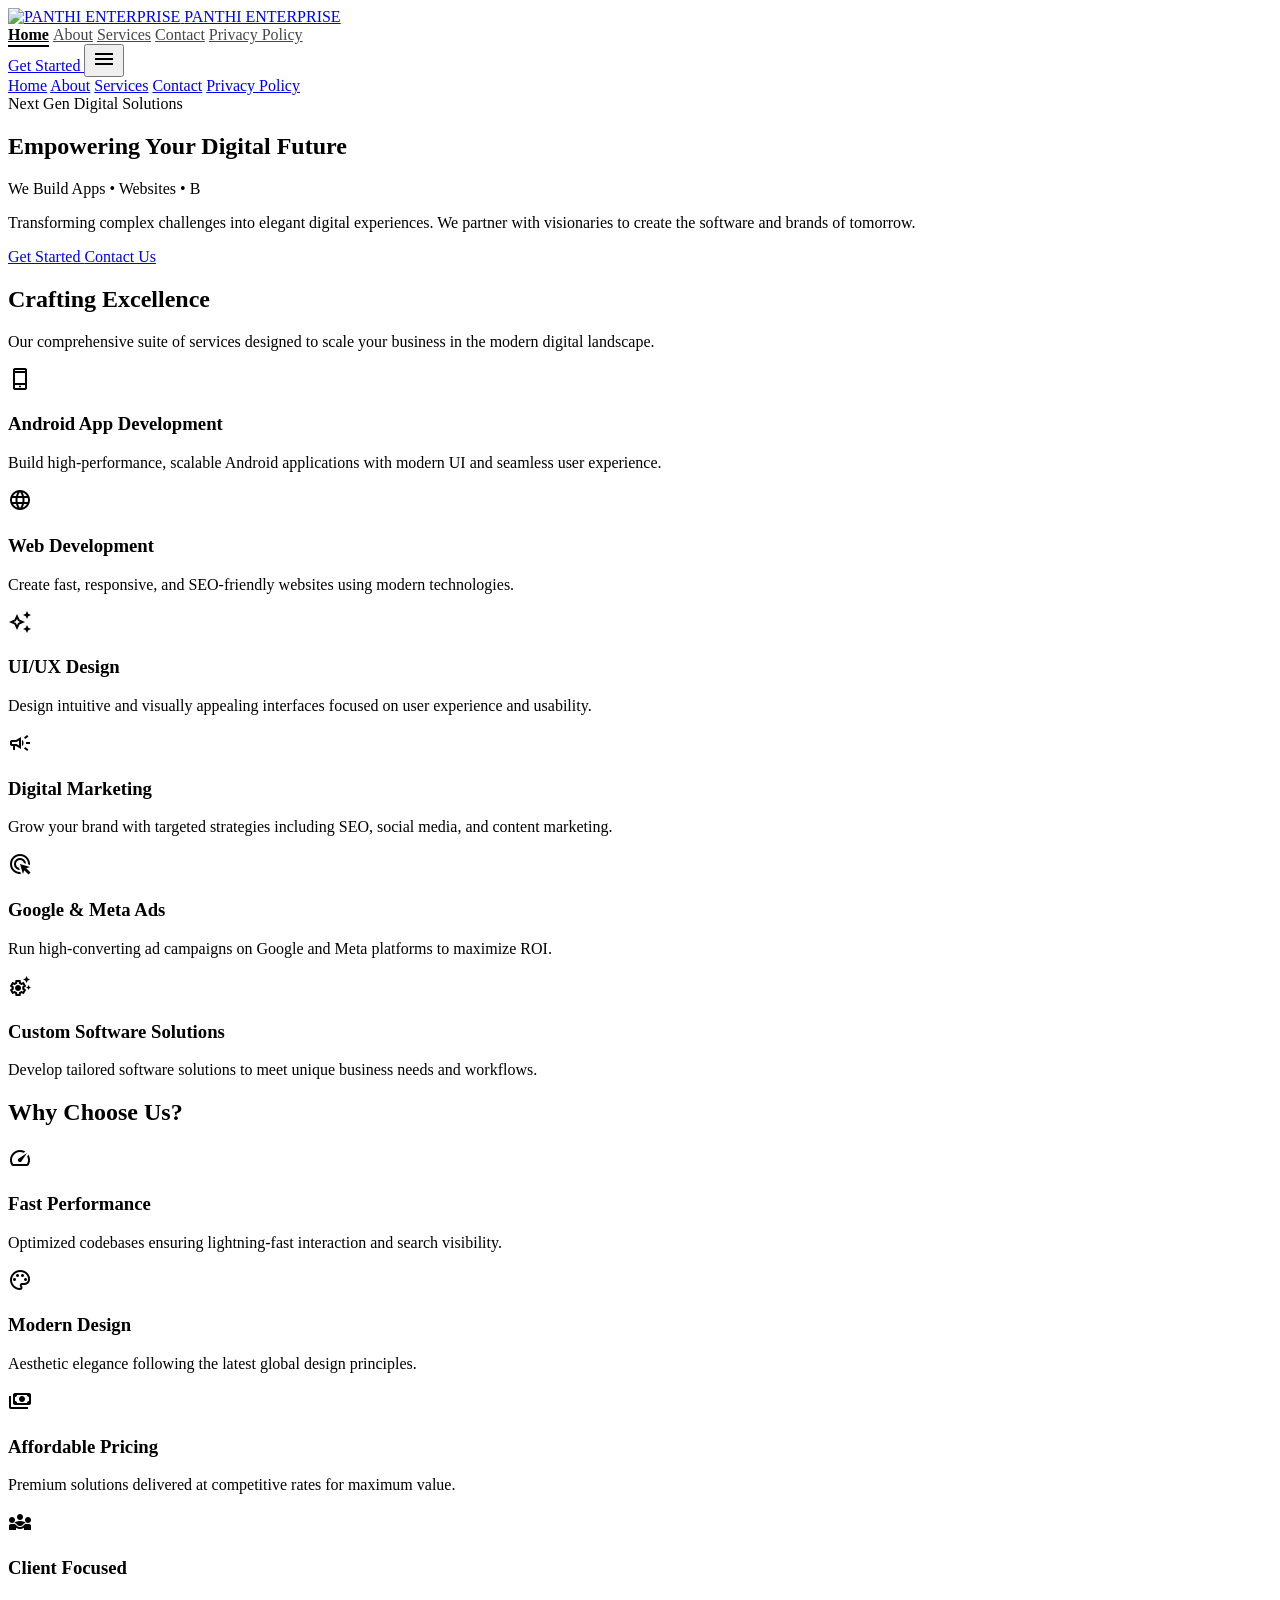
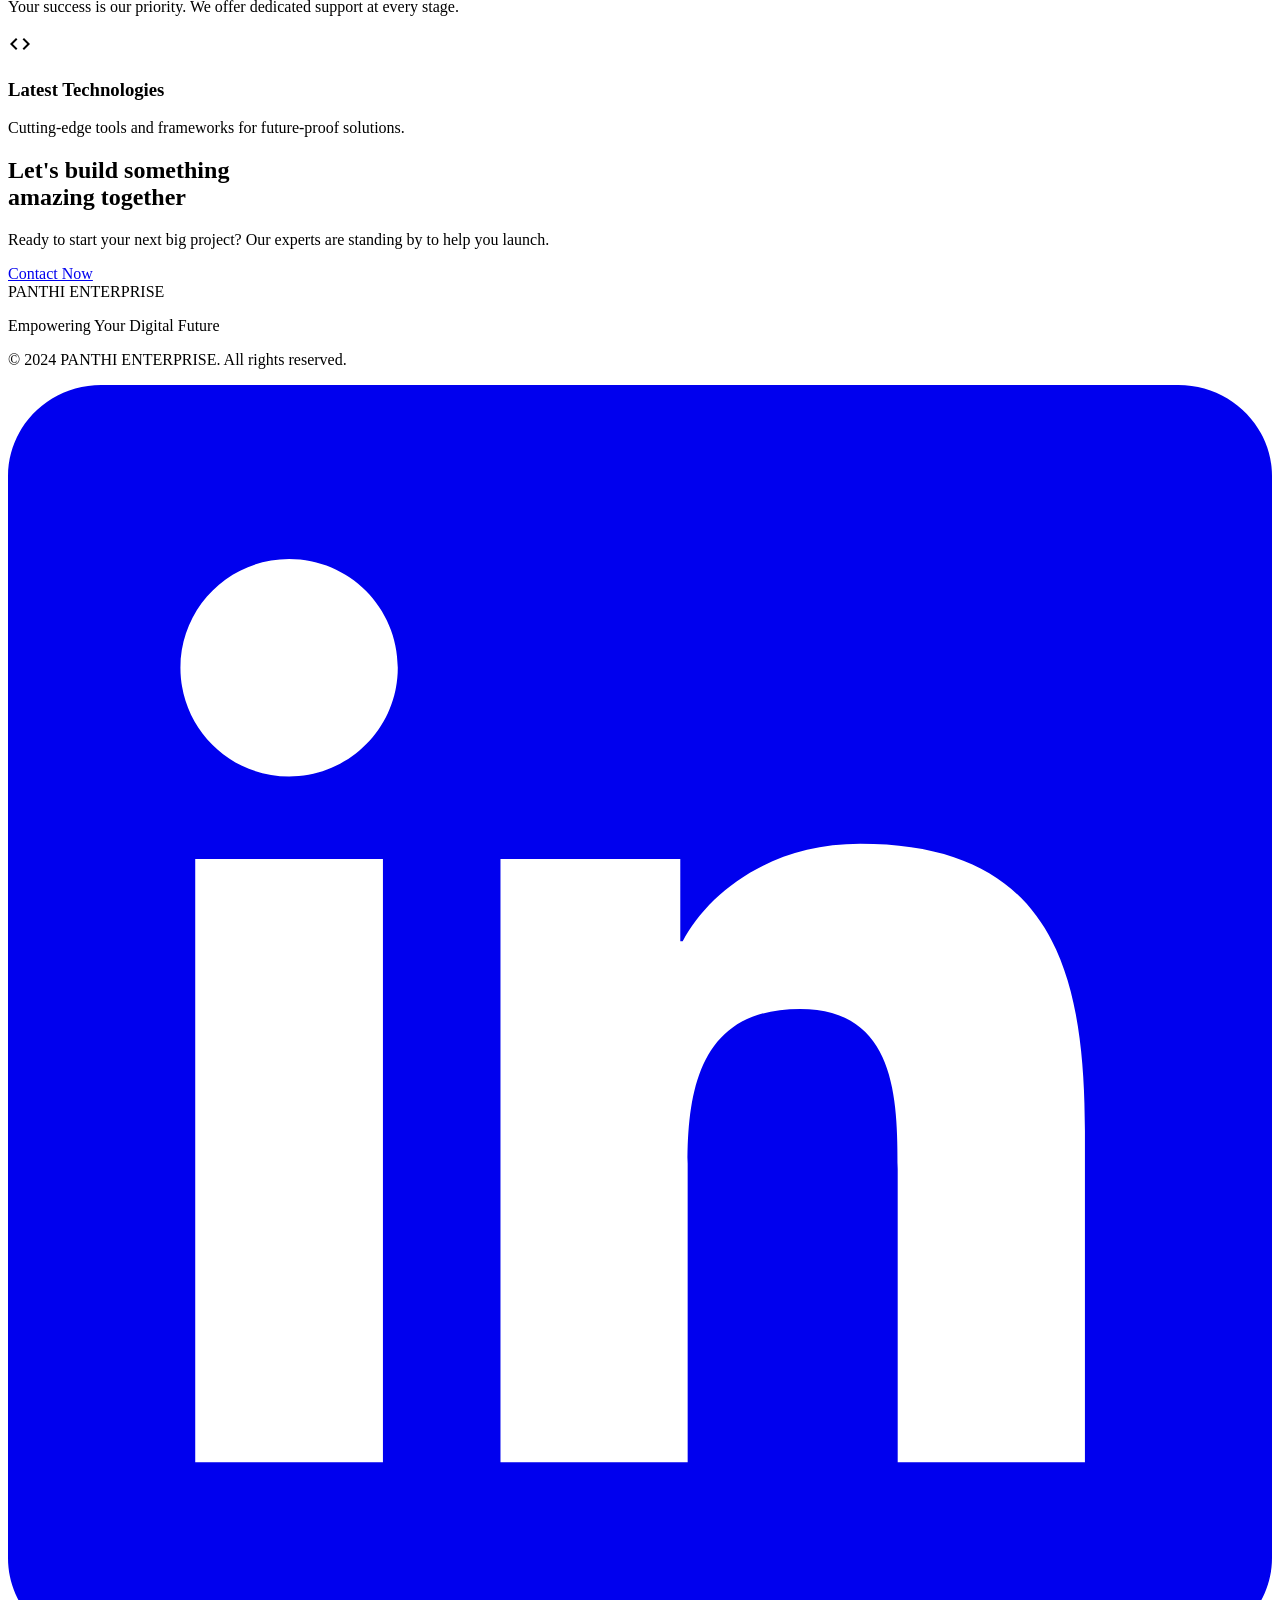
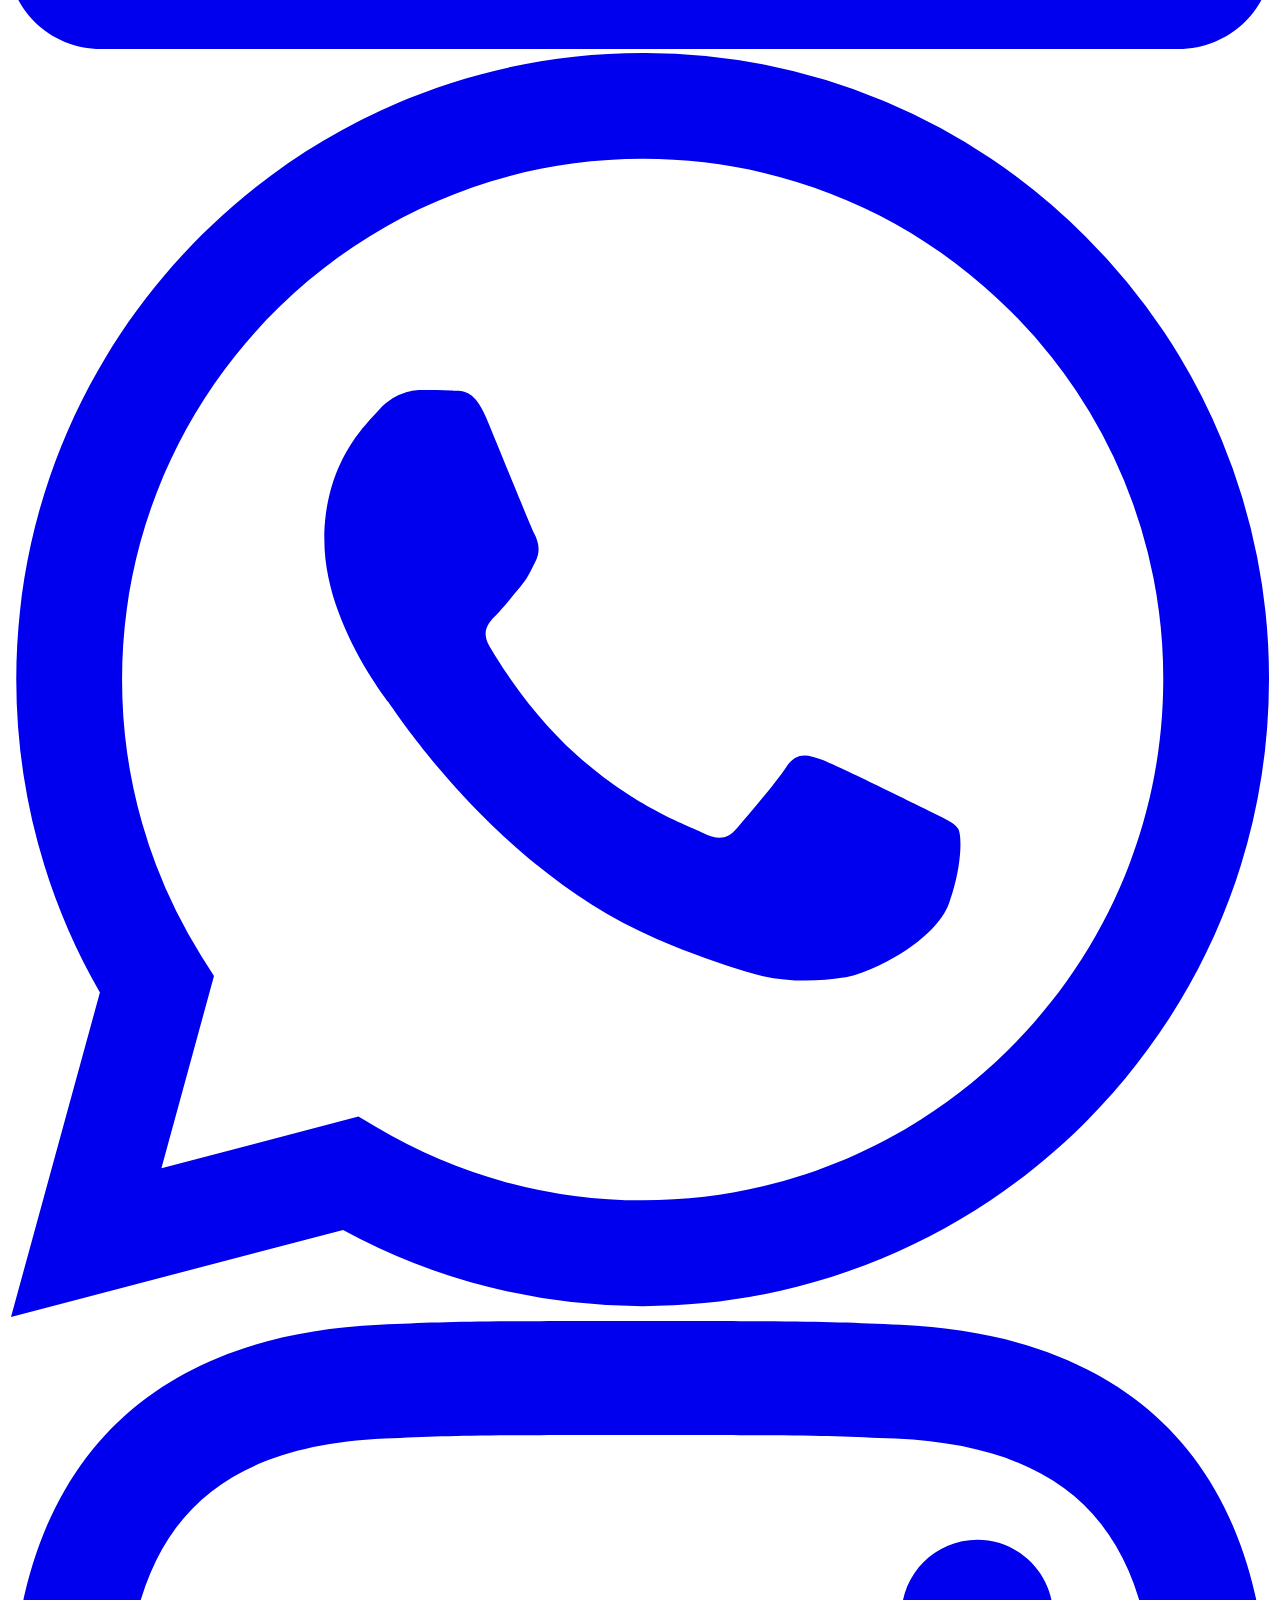
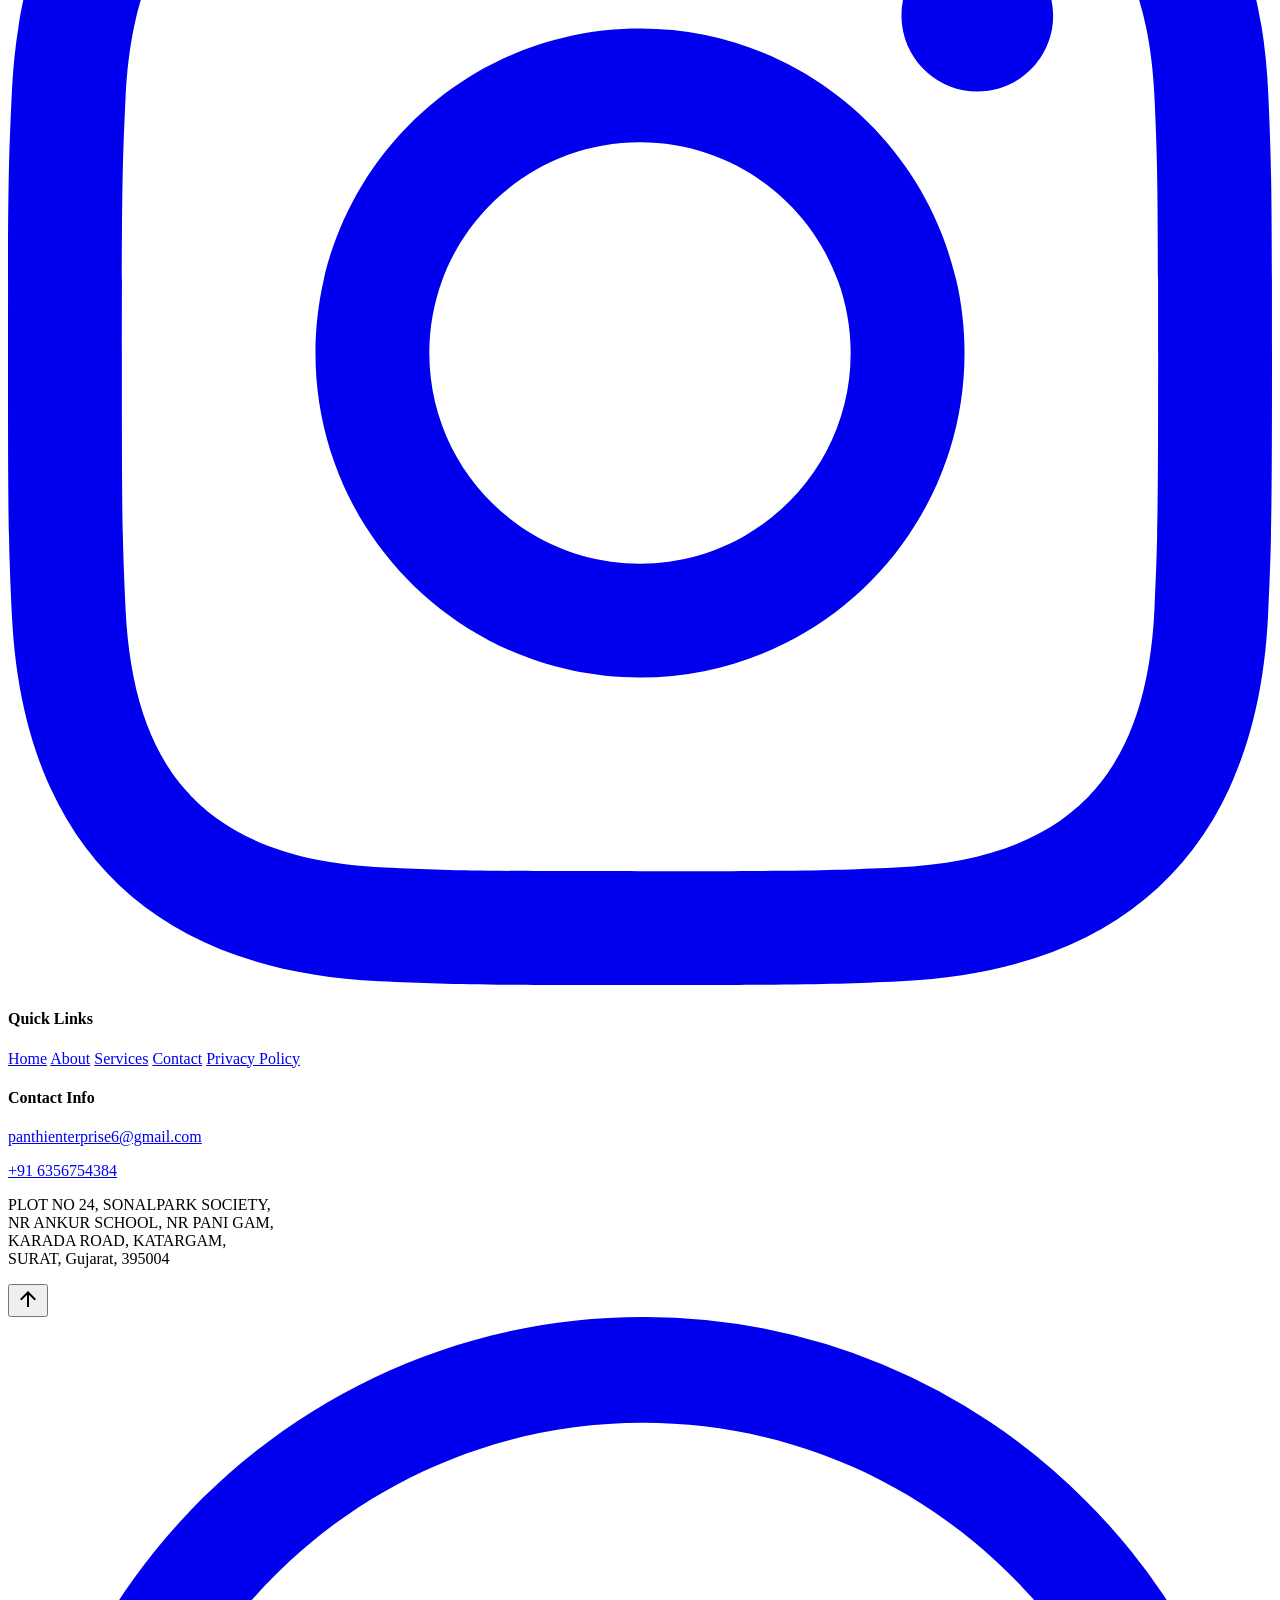
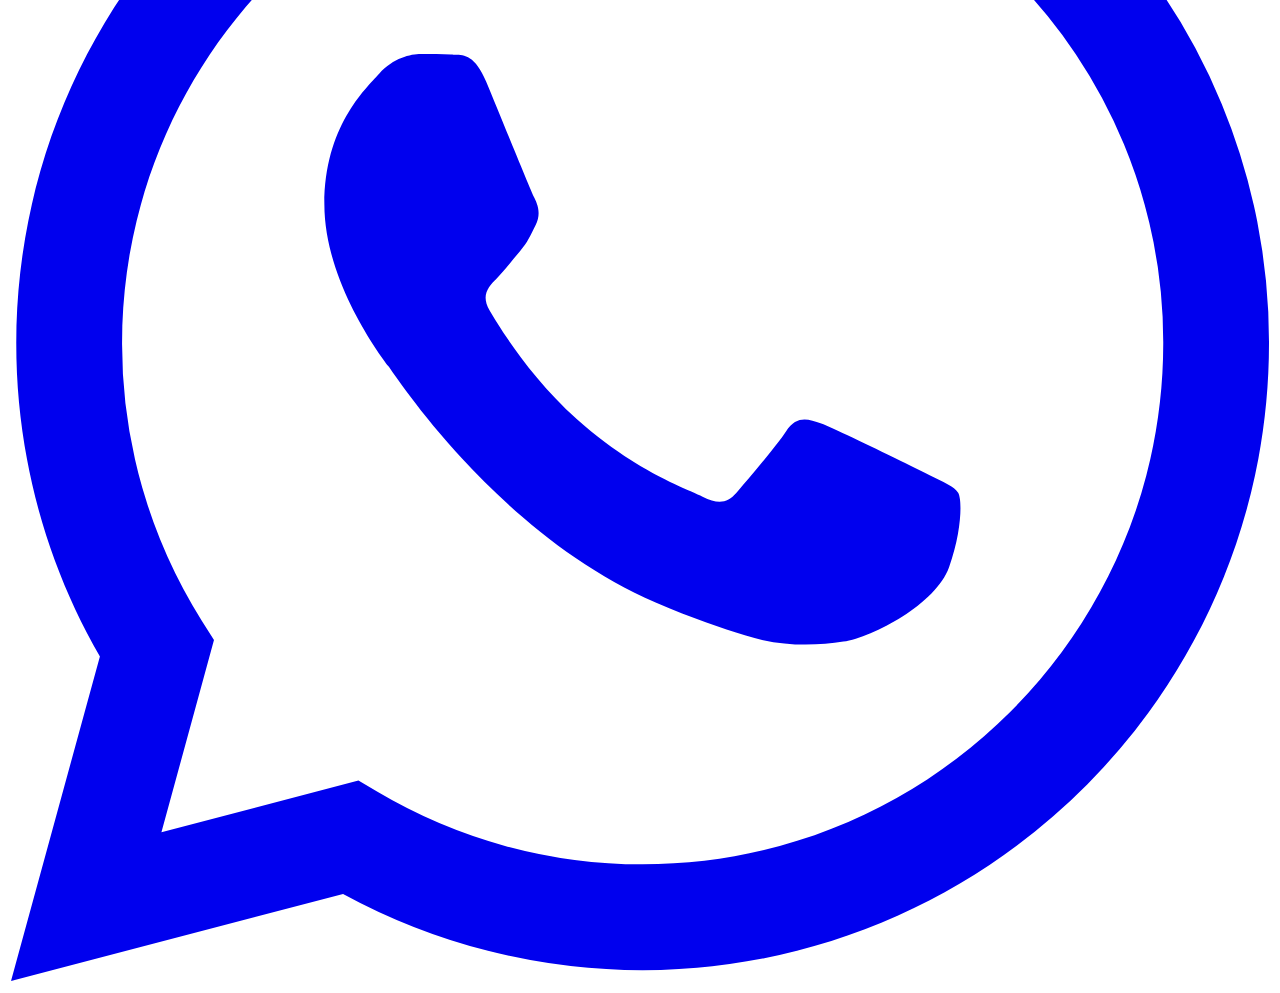
==== commit c865d198: "Update index.html" ====
--- a/index.html
+++ b/index.html
@@ -56,7 +56,7 @@
     <nav id="navbar" class="fixed top-0 w-full z-50 bg-white/70 backdrop-blur-[25px] shadow-[0_20px_40px_0_rgba(26,28,29,0.04)] transition-all duration-300">
         <div class="flex justify-between items-center px-8 py-4 max-w-7xl mx-auto">
             <a href="index.html" class="flex items-center gap-3">
-                <img src="img/logo.png" alt="PANTHI ENTERPRISE Logo" class="h-14 w-14 object-contain">
+                <img src="img/logo.png" alt="PANTHI ENTERPRISE" class="h-14 w-14 object-contain">
                 <span class="text-xl font-black tracking-tighter text-black">PANTHI ENTERPRISE</span>
             </a>
             
@@ -325,4 +325,4 @@
     <!-- JavaScript -->
     <script src="js/script.js"></script>
 </body>
-</html>+</html>
